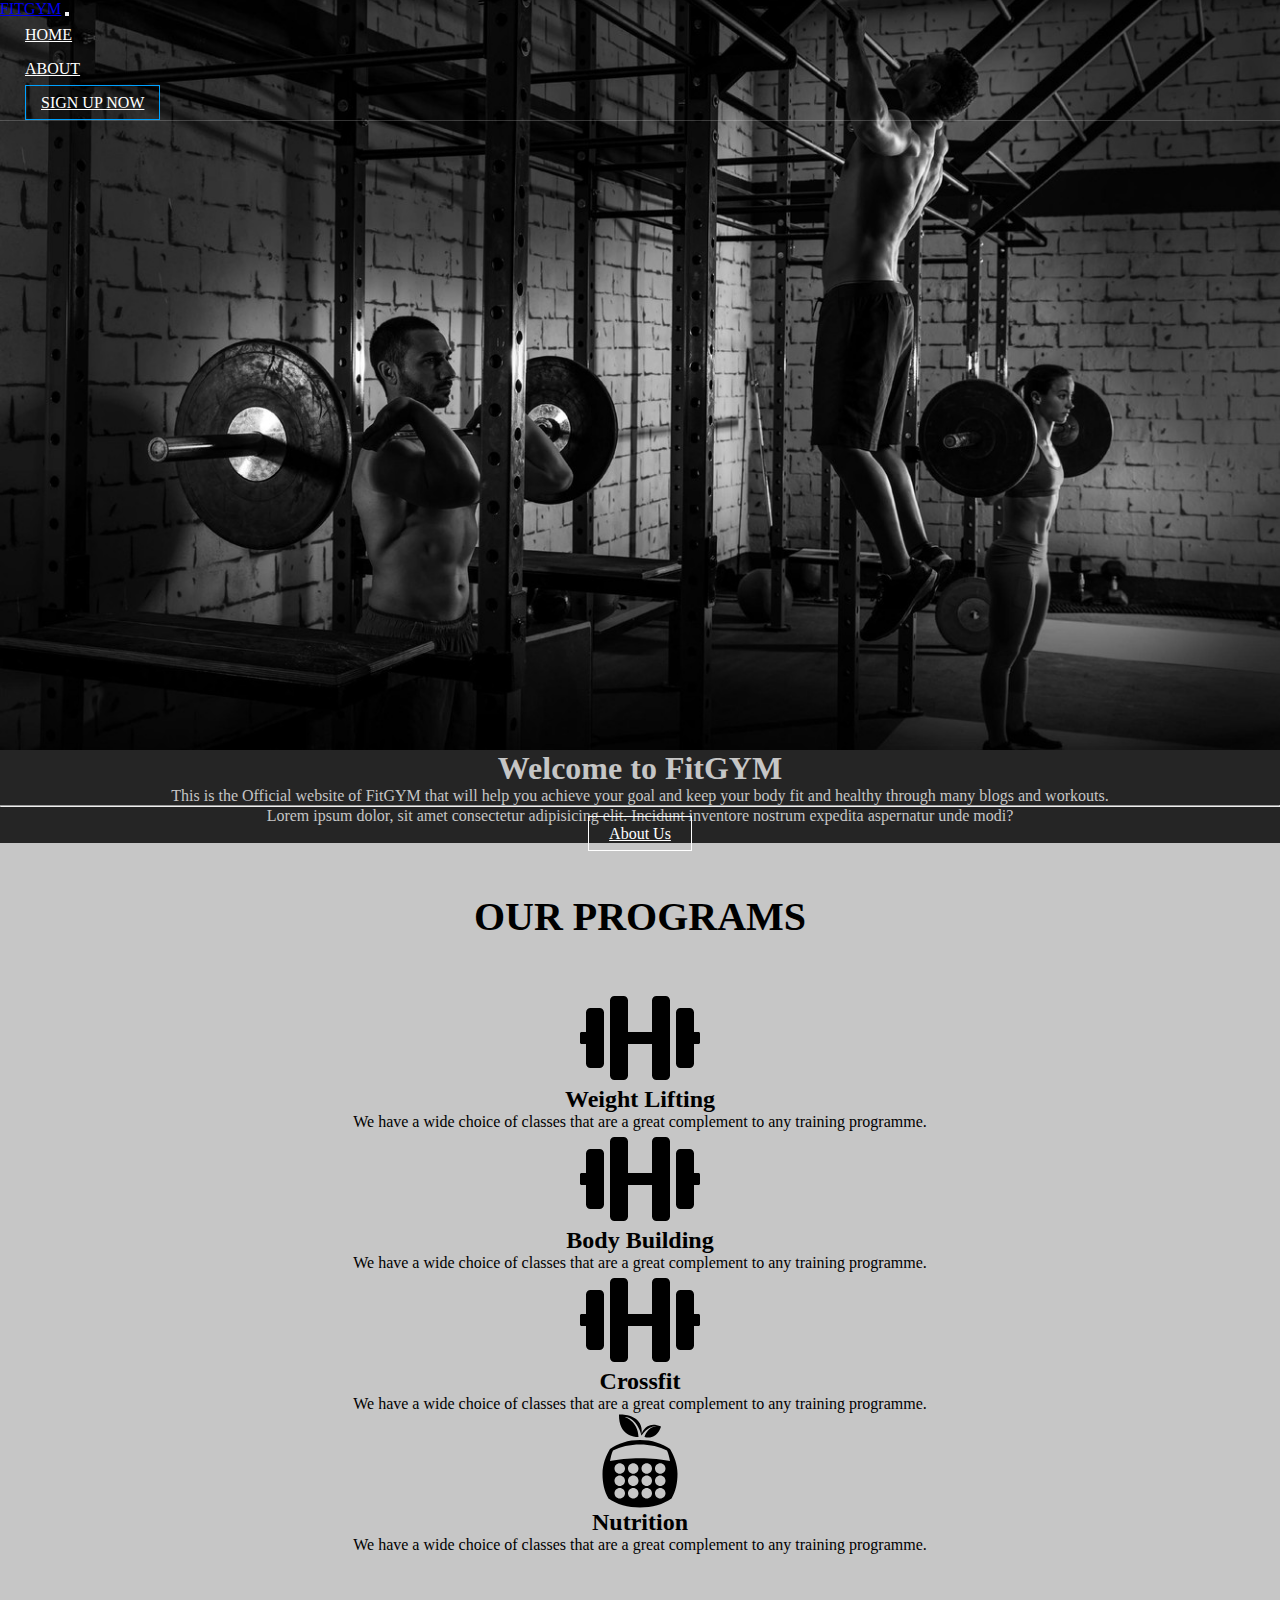
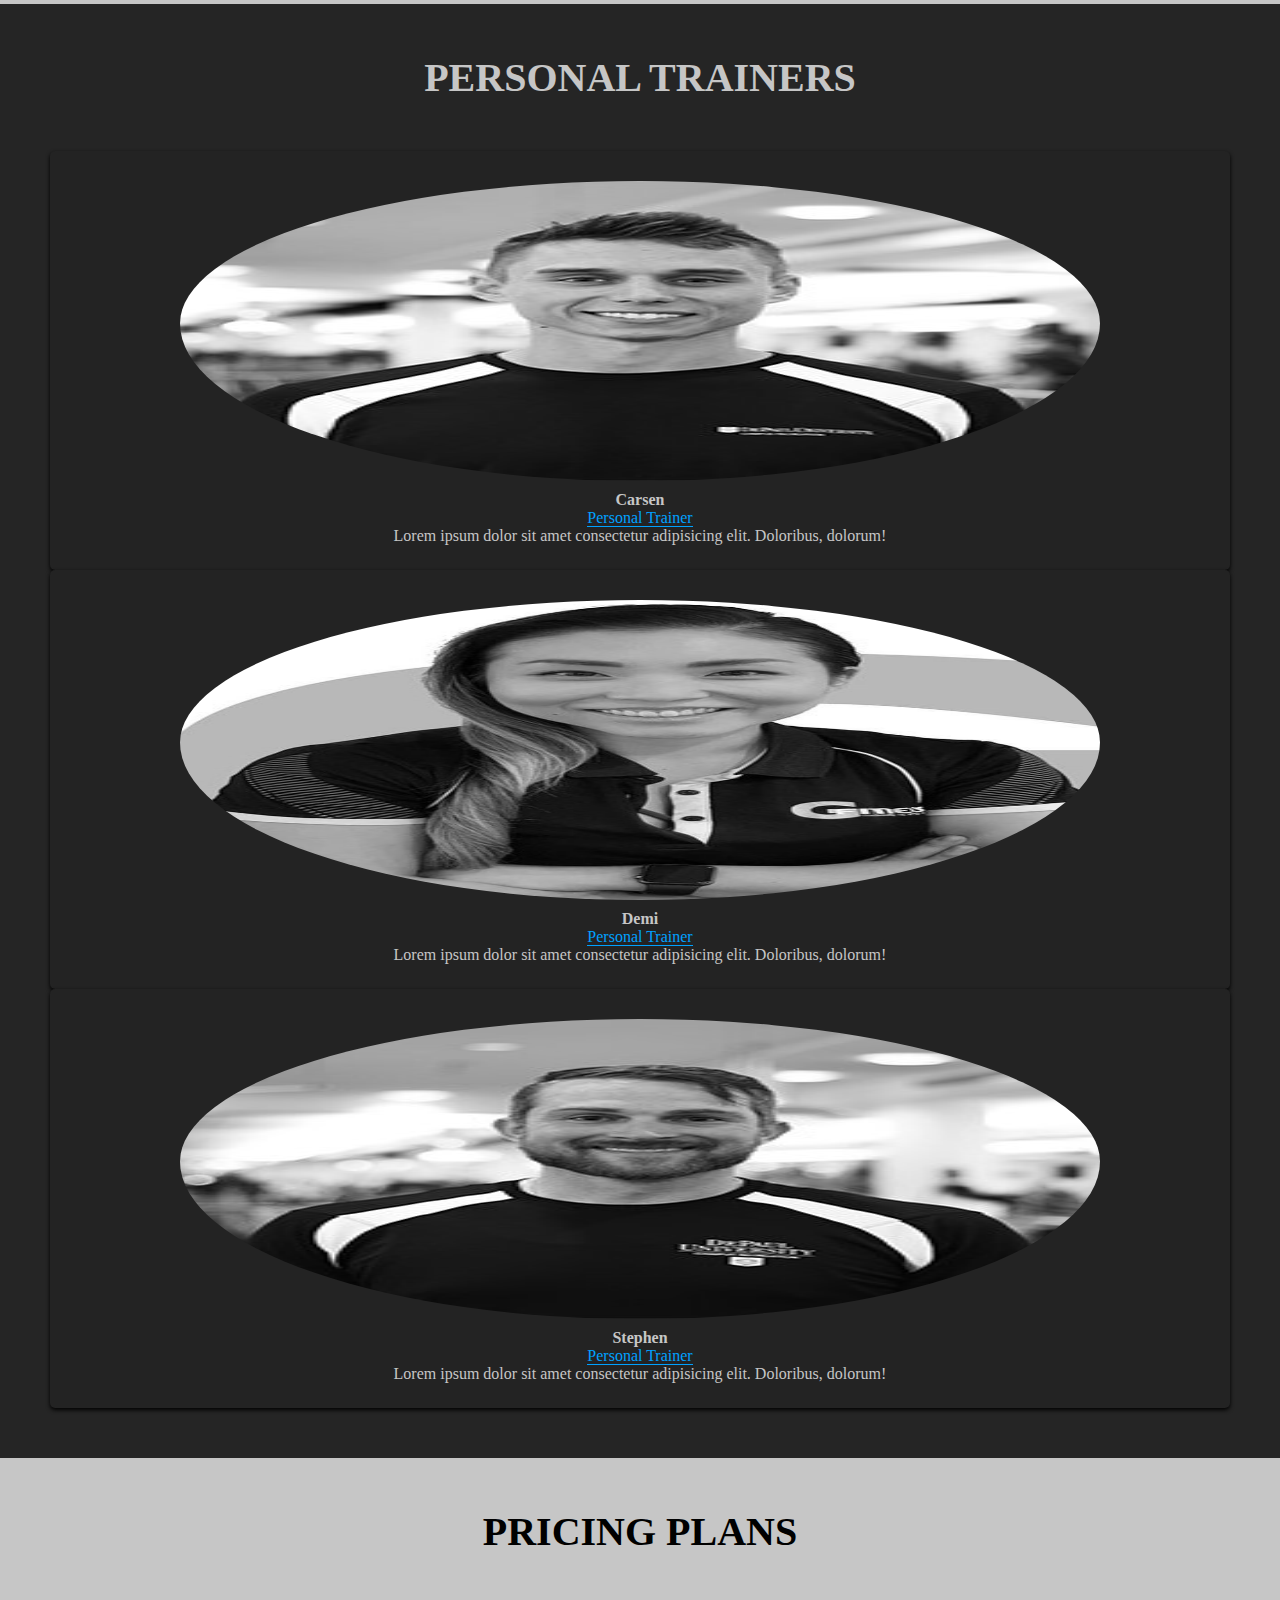
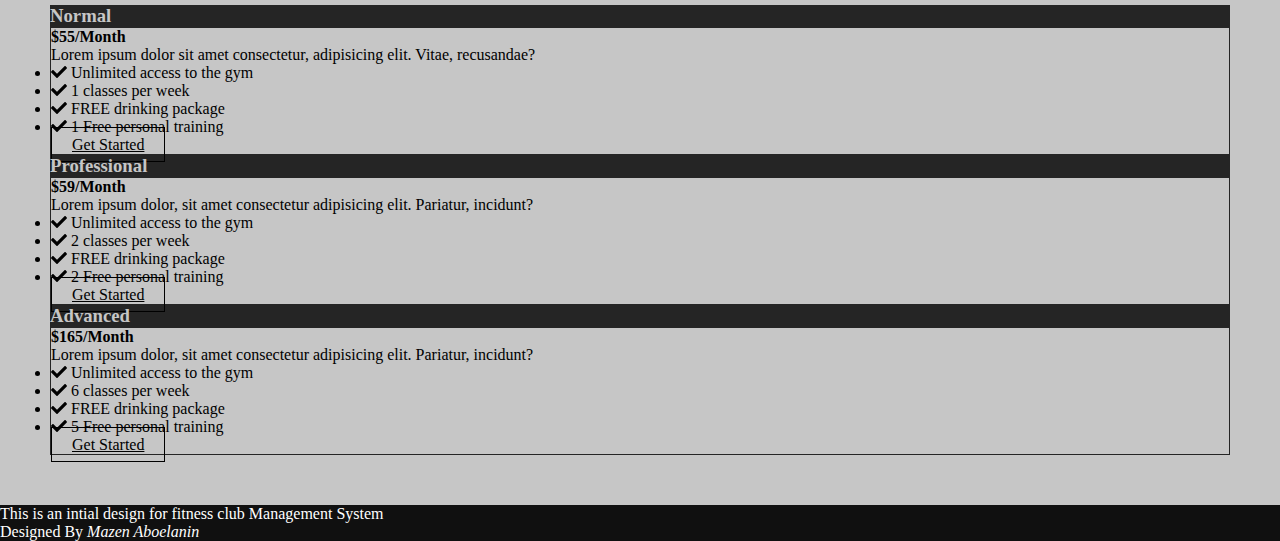
==== index.html @ b7d75d0a "fix responsiveness" ====
<!DOCTYPE html>
<html>
    <head>
        <meta http-equiv="Content-Type" content="text/html;charset=UTF-8">
        <title>FitGYM</title>
                <!-- CSS only -->
        <link rel="stylesheet" href="https://stackpath.bootstrapcdn.com/bootstrap/4.5.0/css/bootstrap.min.css" integrity="sha384-9aIt2nRpC12Uk9gS9baDl411NQApFmC26EwAOH8WgZl5MYYxFfc+NcPb1dKGj7Sk" crossorigin="anonymous"> 
        <!-- font awesome -->
        <link rel="stylesheet" href="css/all.css"> 
        <link rel="stylesheet" href="css/style.css">


    </head>
    <body>
        

        <!--NAVBAR -->
        <nav class="navbar navbar-expand-lg navbar-dark bg-dark ">
            <div class="container">
                <a class="navbar-brand" href="index.html">FitGYM</a>
                <button class="navbar-toggler" type="button" data-toggle="collapse" data-target="#navbarNav" aria-controls="navbarNav" aria-expanded="false" aria-label="Toggle navigation">
                <span class="navbar-toggler-icon"></span>
                </button>
                <div class="collapse navbar-collapse" id="navbarNav">
                <ul class="navbar-nav ml-auto">
                    <li class="nav-item">
                    <a class="nav-link" href="index.html">Home</a>
                    </li>
                    <li class="nav-item">
                    <a class="nav-link" href="pages/aboutus.html">About</a>
                    </li>

                    <li class="nav-item">
                        <a class="btn btn-outline-secondary" href="pages/signup.html">Sign Up Now</a>
                    </li>
                </ul>
                </div>
            </div>
          </nav>
        <!-- END OF NAVBAR -->
        <div class="img-header-home">
           
        </div>
        <!-- JUMBOTRON -->
        <div class="jumbotron custom-jumbotron mb-0">
            <h1 class="display-4">Welcome to FitGYM</h1>
            <p class="lead">This is the Official website of FitGYM that will help you achieve your goal and keep your body fit and healthy through many blogs and workouts.</p>
            <hr class="my-4">
            <p>Lorem ipsum dolor, sit amet consectetur adipisicing elit. Incidunt inventore nostrum expedita aspernatur unde modi?</p>
            <a class="btn btn-outline-secondary btn-lg" href="pages/aboutus.html" role="button">About Us</a>
          </div>
        <!--END of JUMBOTRON-->

        <!-- PROGRAMS -->
        <section class="programs">
            <div class="container">
                <div class="row">
                   <div class="col-md-12">
                       <div class="programs-title">
                        <h2>OUR PROGRAMS</h2>
                       </div>
  
                   </div>
                </div>
                <div class="row">
                    <div class="col-lg-6 mb-2">
                        <div class="program-title">
                            <i class="fas fa-dumbbell fa-6x"></i>
                            <h2>Weight Lifting</h2>
                            <p class="lead">We have a wide choice of classes that are a great complement to any training programme.</p>
                        </div>
                    </div>
                    <div class="col-lg-6 mb-2">
                        <div class="program-title">
                            <i class="fas fa-dumbbell fa-6x"></i>
                            <h2>Body Building</h2>
                            <p class="lead">We have a wide choice of classes that are a great complement to any training programme.</p>
                        </div>
                    </div>
                </div>
                <div class="row">
                    <div class="col-lg-6 mb-2">
                        <div class="program-title">
                            <i class="fas fa-dumbbell fa-6x"></i>
                            <h2>Crossfit</h2>
                            <p class="lead">We have a wide choice of classes that are a great complement to any training programme.</p>
                        </div>
                    </div>
                    <div class="col-lg-6 mb-2">
                        <div class="program-title">
                            <i class="fab fa-nutritionix fa-6x"></i>
                            <h2>Nutrition</h2>
                            <p class="lead">We have a wide choice of classes that are a great complement to any training programme.</p>
                        </div>
                    </div>
                </div>
            </div>
        </section>
        <!-- END OF PROGRAMS -->
        <!-- Trainers -->
        <section class="trainers"> 
            <div class="container">
                <div class="row">
                    <div class="col-md-12">
                        <div class="trainers-title">
                            <h2 class="">Personal Trainers</h2>
                        </div>
                    </div>
                </div>

                <div class="row">
                    <div class="col-lg-4">
                        <div class="single-trainer mb-3">
                            <img src="img/a1-2.jpg" alt="first-trainer" height="300">
                            <div class="trainer-text">
                                <h4>Carsen</h4>
                                <span>Personal Trainer</span>
                                <p class="lead">Lorem ipsum dolor sit amet consectetur adipisicing elit. Doloribus, dolorum!</p>
                            </div>
                        </div>
                    </div>
                    <div class="col-lg-4">
                        <div class="single-trainer mb-3">
                            <img src="img/a3-1.jpg" alt="first-trainer" height="300" >
                            <div class="trainer-text">
                                <h4>Demi</h4>
                                <span>Personal Trainer</span>
                                <p class="lead">Lorem ipsum dolor sit amet consectetur adipisicing elit. Doloribus, dolorum!</p>
                            </div>
                        </div>
                    </div>
                    <div class="col-lg-4">
                        <div class="single-trainer mb-3">
                            <img src="img/a2-1.jpg" alt="first-trainer" height="300">
                            <div class="trainer-text">
                                <h4>Stephen</h4>
                                <span>Personal Trainer</span>
                                <p class="lead">Lorem ipsum dolor sit amet consectetur adipisicing elit. Doloribus, dolorum!</p>
                            </div>
                        </div>
                    </div>
                </div>
            </div>
        </section>
        <!-- END  of Trainers-->

        <!-- PRICING -->
 
  <section class="pricing" class="py-5">
    <div class="container">
        <div class="row">
            <div class="col-md-12">
                <div class="pricing-title">
                 <h2>PRICING PLANS</h2>
                </div>

            </div>
         </div>
        <div class="row">
            <div class="col-lg-4">
                <div class="card text-center">
                    <div class="card-header  text-white">
                      <h3>Normal</h3>
                    </div>
                    <div class="card-body">
                        <h4 class="card-title">$55/Month</h4>
                        <p class="card-text">Lorem ipsum dolor sit amet consectetur, adipisicing elit. Vitae, recusandae?</p>
                        <ul class="list-group">
                              <li class="list-group-item">
                                  <i class="fas fa-check"></i>  Unlimited access to the gym
                              </li>
                              <li class="list-group-item">
                              <i class="fas fa-check"></i> 1 classes per week
                              </li>
                              <li class="list-group-item">
                                  <i class="fas fa-check"></i> FREE drinking package
                              </li>
                              <li class="list-group-item">
                                  <i class="fas fa-check"></i> 1 Free personal training
                              </li>
                        </ul>
                        <a href="pages/signin.html" class="btn btn-block my-btn mt-2"> Get Started</a>
                    </div>

                </div>

            </div>
            <div class="col-lg-4">
                <div class="card text-center">
                  <div class="card-header  text-white">
                      <h3 class="card-title">Professional</h3>
                  </div>
                  <div class="card-body">
                      <h4 class="card-title">$59/Month</h4>
                      <p class="card-text">Lorem ipsum dolor, sit amet consectetur adipisicing elit. Pariatur, incidunt?</p>
                      <ul class="list-group">
                          <li class="list-group-item">
                              <i class="fas fa-check"></i> Unlimited access to the gym
                          </li>
                          <li class="list-group-item">
                              <i class="fas fa-check"></i>  2 classes per week
                          </li>
                          <li class="list-group-item">
                              <i class="fas fa-check"></i>  FREE drinking package
                          </li>
                          <li class="list-group-item">
                              <i class="fas fa-check"></i>  2 Free personal training
                          </li>
                      </ul>
                      <a href="pages/signin.html" class="btn btn-block my-btn mt-2"> Get Started</a>
                  </div>

                </div>
            </div>
            <div class="col-lg-4">
                  <div class="card text-center">
                      <div class="card-header text-white">
                          <h3 class="card-title">Advanced</h3>
                      </div>
                      <div class="card-body">
                          <h4 class="card-title">$165/Month</h4>
                          <p class="card-text">Lorem ipsum dolor, sit amet consectetur adipisicing elit. Pariatur, incidunt?</p>
                          <ul class="list-group">
                              <li class="list-group-item">
                                  <i class="fas fa-check"></i> Unlimited access to the gym
                              </li>
                              <li class="list-group-item">
                                  <i class="fas fa-check"></i>   6 classes per week
                              </li>
                              <li class="list-group-item">
                                  <i class="fas fa-check"></i>  FREE drinking package
                              </li>
                              <li class="list-group-item">
                                  <i class="fas fa-check"></i> 5 Free personal training
                              </li>

                          </ul>
                          <a href="pages/signin.html" class="btn btn-block my-btn mt-2"> Get Started</a>
                      </div>
                  </div>
            </div>
        </div>
    </div>
</section>
        <!--END OF PRICING -->


        <!-- FOOTER -->
            <!-- BLOCKQUOTE WITH FOOTER -->
        <blockquote class="blockquote text-center p-5 mb-0">
            <p>This is an intial design for fitness club Management System</p>
            <footer class="blockquote-footer">Designed By
            <cite title="Source Title">Mazen Aboelanin</cite>
            </footer>
        </blockquote>
        <!-- FOOTER -->

    <!-- JS, Popper.js, and jQuery -->
    <script src="https://code.jquery.com/jquery-3.5.1.slim.min.js" integrity="sha384-DfXdz2htPH0lsSSs5nCTpuj/zy4C+OGpamoFVy38MVBnE+IbbVYUew+OrCXaRkfj" crossorigin="anonymous"></script>
    <script src="https://cdn.jsdelivr.net/npm/popper.js@1.16.0/dist/umd/popper.min.js" integrity="sha384-Q6E9RHvbIyZFJoft+2mJbHaEWldlvI9IOYy5n3zV9zzTtmI3UksdQRVvoxMfooAo" crossorigin="anonymous"></script>
    <script src="https://stackpath.bootstrapcdn.com/bootstrap/4.5.0/js/bootstrap.min.js" integrity="sha384-OgVRvuATP1z7JjHLkuOU7Xw704+h835Lr+6QL9UvYjZE3Ipu6Tp75j7Bh/kR0JKI" crossorigin="anonymous"></script>
    <!-- font awesome -->
    <script src="js/all.js"></script>
    


    </body>
</html>
---- css/style.css ----
*
{
    margin: 0;
    padding: 0;
   
}

i
{
    color: #00a1ff !important;
    background: #00a1ff !important;
}
.my-btn
{
 
    padding: 8px 20px;
    border: 1px solid #000;
    color:#000;
 
}
.my-btn:hover
{
    background: transparent;
    border: 1px solid #00a1ff;
    color:#00a1ff;
}

.navbar
{
    position: absolute;
    top: 0;
    left: 0;
    width: 100%;
    background-color: transparent !important;
    border-bottom: 1px solid rgba(255, 255, 255, 0.2);
    text-transform: uppercase;

}
.nav-item
{
    padding: 8px 25px;
}
.nav-item .nav-link 
{
    color: #FFF !important;
}
.nav-item .nav-link:hover
{
    border-bottom: 1px solid #00a1ff;
}
.nav-item .nav-link:active
{
    border-top: 1px solid #00a1ff;
    border-bottom: 1px solid #00a1ff;
}
.nav-item .btn
{
    color: #FFF;
    padding: 8px 15px;
    border: 1px solid #00a1ff;
}
.nav-item .btn:hover
{
    background-color: #333;
    color: #FFF;
}
.nav-item .btn:active
{
    background-color: #333;
    color: #FFF;
    transform: scale(1.1);
    border: 1px solid #00a1ff;
}



.img-header-home
{   
    height: 750px;
    
    background-image: url("../img/gym-fitness-crossfit.jpg");
    background-repeat: no-repeat;
    background-size: cover;
    background-position: center;

}

.custom-jumbotron 
{
    text-align: center;
    background: #252525;
    color: #C6C6C6;
    border-radius: 0;
}
.custom-jumbotron hr
{
    background: #FFF;
}


.custom-jumbotron .btn
{
    padding: 8px 20px;
    border: 1px solid #FFF;
    color:#FFF;
 
}
.custom-jumbotron .btn:hover
{
    background: transparent;
    border: 1px solid #00a1ff;
    color:#00a1ff;
}

.programs 
{
    padding: 50px;
    text-align: center;
    background: #C6C6C6;
}

.programs-title h2
{
    padding-bottom: 50px;
    font-size: 40px;
    font-weight: 600;
    text-transform: uppercase;
  
}
/*#51ce03*/
.trainers 
{
    padding: 50px;
    background: #252525;
    
}
.trainers-title
{
 
    text-align: center;
}
.trainers-title h2 
{
    padding-bottom: 50px;
    font-size: 40px;
    font-weight: 600;
    text-transform: uppercase;
    color: #C6C6C6;
}
.single-trainer
{   background-color: #232323;
    color: #C6C6C6;
    padding:15px ;
    box-shadow: 0px 2px 4px 0px #000;
    -webkit-box-shadow:  0 2px 4px 0px #000;
    border-radius: 5px;
   /* max-height: 20%;*/
    
}

.single-trainer img 
{
    
    padding-top: 15px;
    border-radius: 50%;
    width: 80%;
    display: block;
    margin: auto;
    cursor: pointer;
    
}
.single-trainer img:hover
{
    transform: scale(1.05);
   -webkit-transform:  scale(1.05);
}
.single-trainer .trainer-text 
{
    text-align: center;
    padding: 10px;
}
.single-trainer .trainer-text span
{
    border-bottom: 1px solid #00a1ff;
    font-size:16px;
    color: #00a1ff;
}

.pricing
{
    background-color: #C6C6C6;
    padding: 50px;
}

.pricing-title h2
{
    text-align: center;
    padding-bottom: 50px;
    font-size: 40px;
    font-weight: 600;
    text-transform: uppercase;
  
}
.pricing  .card-header
{
    background-color: #252525;
    color: #C6C6C6 !important;
}
.pricing .card-body
{
    background-color: #C6C6C6;
    border: 1px solid #252525;
}

.pricing .card-body .list-group-item
{
    background-color: #C6C6C6;
}


.blockquote
{
    background-color:#030303f2;
    color: #FFF;
}


/* SIGN UP  PAGE */

.img-header-all
{
    height: 400px;
    background: linear-gradient(rgba(0,0,0,0.6),rgba(0,0,0,0.6)) , url("../img/gym-fitness-crossfit.jpg");
    background-repeat: no-repeat;
    background-size: cover;
    background-position: center;
    color: #FFF;
    text-align: center;
    
}
.header-title
{
    height: 100%;
    width: 100%;
}

.img-header-all h2 
{
 
   padding-top: 150px;
}
.form
{
   /*min-height: 601.2px;*/
    background-color: #252525;
    color: #FFF;
}
.form .row 
{
    min-height: 601.2px;
}
.form-inner
{
    padding : 50px 0px;
    

}
.form-inner .btn 
{
    border: 1px solid #00a1ff;
    color: #00a1ff;
}
.form-inner .btn:hover
{
    background-color: #00a1ff;
    border: 1px solid #00a1ff;
    color: #FFF;
}
.form-inner .link-to-signin
{
    display: block;
}
.form-img 
{
    padding: 50px 20px;
    width: 100%;
    height: 100%;
   
}
.form-img img 
{
    width: 80%;
    border-radius: 50%;
    display: block;
    margin: auto;
}
.form-control
{
    background: transparent;
    border: 0px;
    border-radius: 0;
    border-bottom: 1px solid #FFF;
    box-shadow: none;
    color: #FFF;
}
.form-control:hover 
{
    background: transparent;
    border: 0px;
    border-radius: 0;
    border-bottom: 1px solid #FFF;
    box-shadow: none;
    color: #FFF;
}

.form-control:active
{
    background: transparent;
    border: 0px;
    border-radius: 0;
    border-bottom: 1px solid #FFF;
    box-shadow: none;
    color: #FFF;
}
.form-control:not( :hover )
{ 

    background: transparent;
    border: 0px;
    border-radius: 0;
    border-bottom: 1px solid #FFF;
    box-shadow: none;
    color: #FFF;
}

/* ABOUT US */
.about-us
{
    padding:50px ;
    background-color: #262626;
    color: #C6C6C6;
}

.about-us-img
{
    width: 100%;
    height: 100%;
}
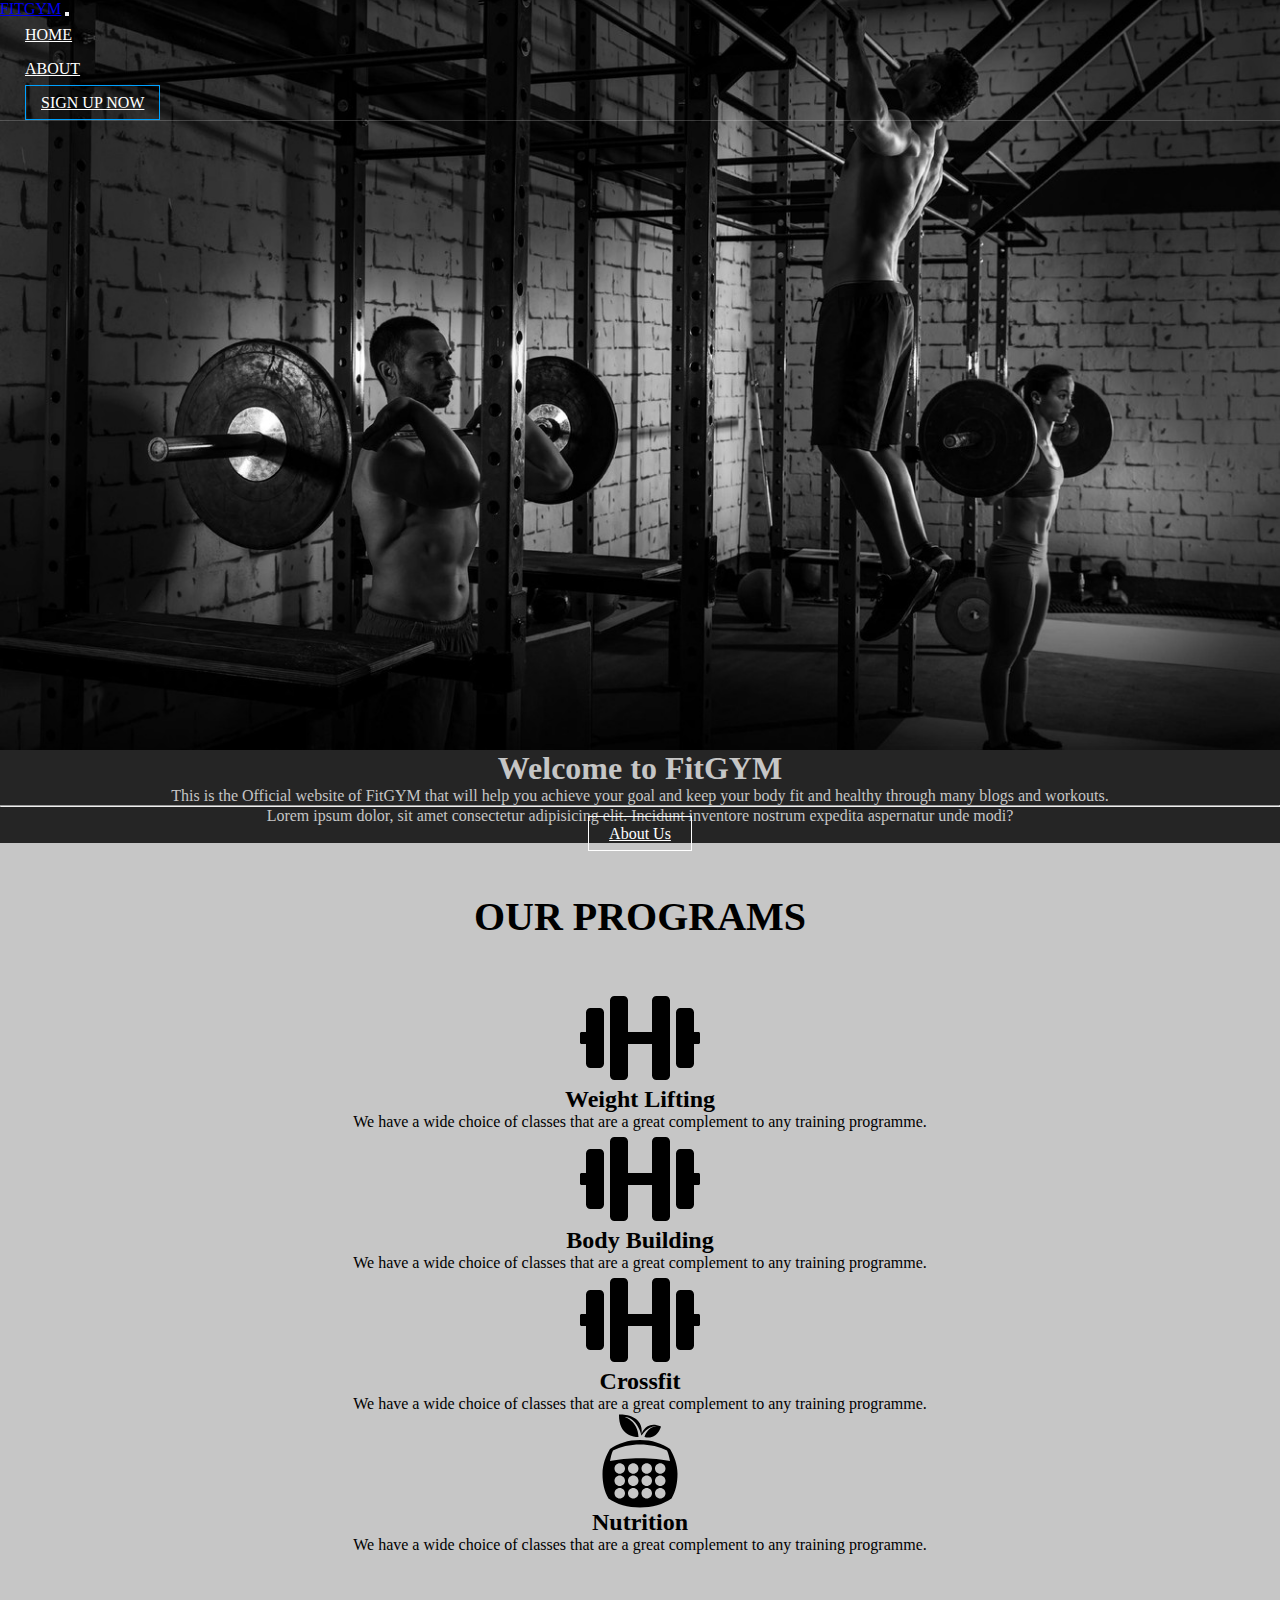
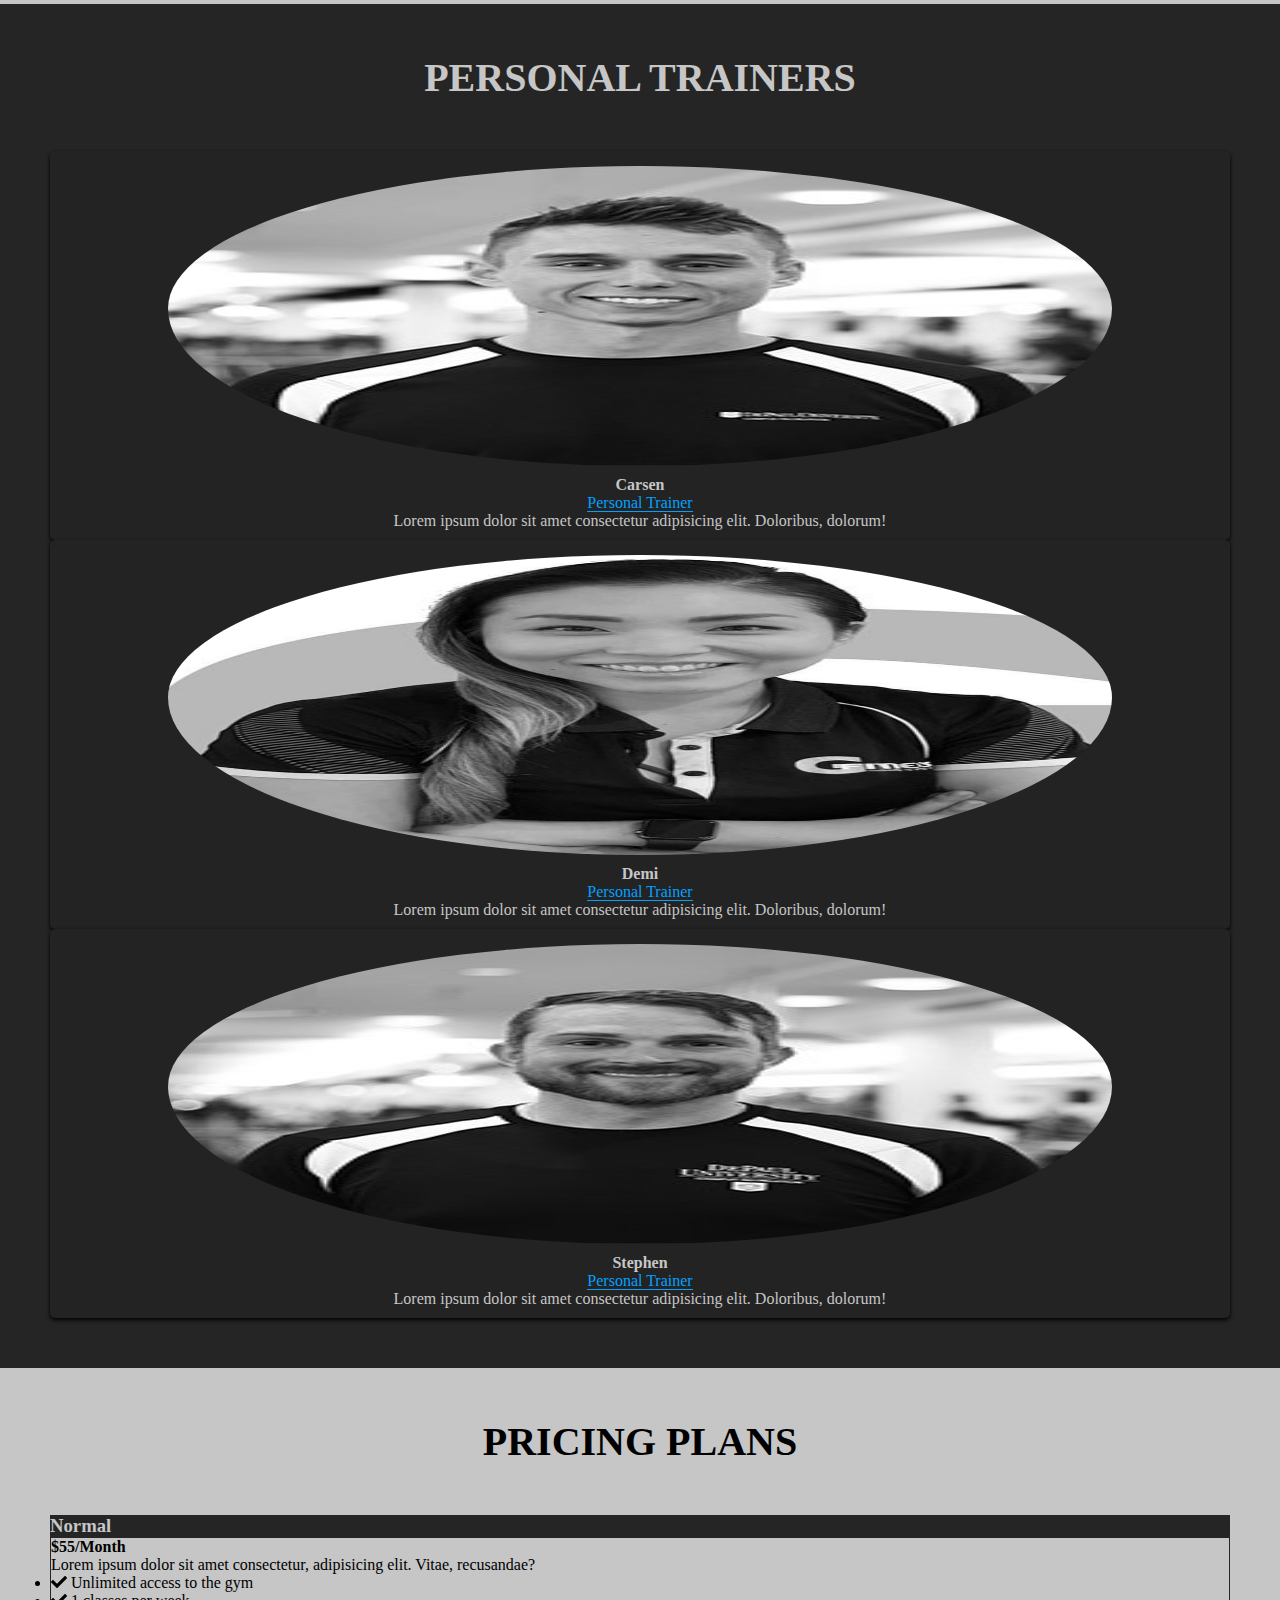
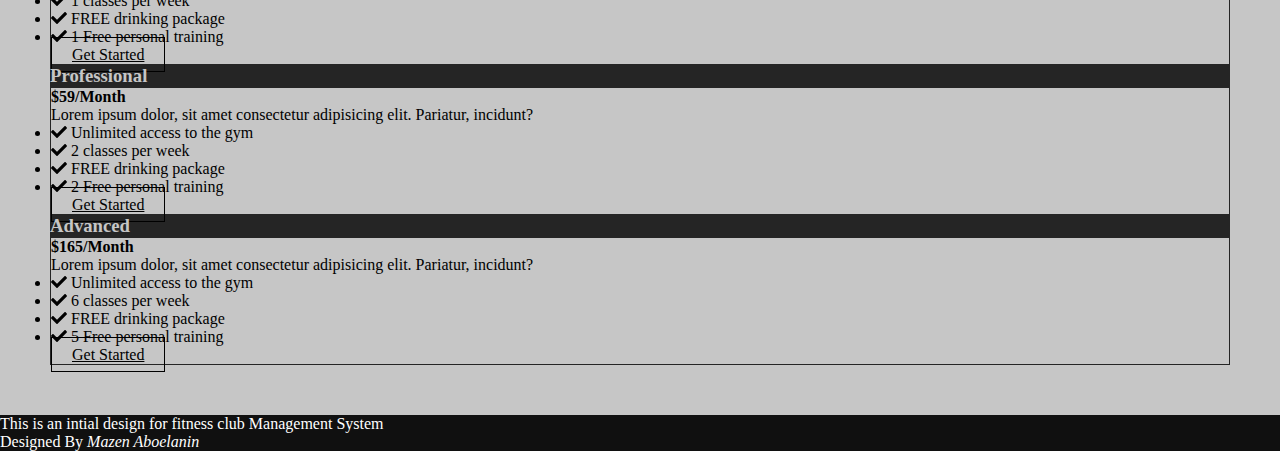
==== commit 69095ce3: "fix responsiveness" ====
--- a/index.html
+++ b/index.html
@@ -2,6 +2,7 @@
 <html>
     <head>
         <meta http-equiv="Content-Type" content="text/html;charset=UTF-8">
+        <meta name="viewport" content="width=device-width, initial-scale=1.0">
         <title>FitGYM</title>
                 <!-- CSS only -->
         <link rel="stylesheet" href="https://stackpath.bootstrapcdn.com/bootstrap/4.5.0/css/bootstrap.min.css" integrity="sha384-9aIt2nRpC12Uk9gS9baDl411NQApFmC26EwAOH8WgZl5MYYxFfc+NcPb1dKGj7Sk" crossorigin="anonymous"> 
@@ -42,7 +43,7 @@
            
         </div>
         <!-- JUMBOTRON -->
-        <div class="jumbotron custom-jumbotron mb-0">
+        <div class="jumbotron custom-jumbotron mb-0 p-4">
             <h1 class="display-4">Welcome to FitGYM</h1>
             <p class="lead">This is the Official website of FitGYM that will help you achieve your goal and keep your body fit and healthy through many blogs and workouts.</p>
             <hr class="my-4">
@@ -63,14 +64,14 @@
                    </div>
                 </div>
                 <div class="row">
-                    <div class="col-lg-6 mb-2">
+                    <div class="col-md-6 mb-2">
                         <div class="program-title">
                             <i class="fas fa-dumbbell fa-6x"></i>
                             <h2>Weight Lifting</h2>
                             <p class="lead">We have a wide choice of classes that are a great complement to any training programme.</p>
                         </div>
                     </div>
-                    <div class="col-lg-6 mb-2">
+                    <div class="col-md-6 mb-2">
                         <div class="program-title">
                             <i class="fas fa-dumbbell fa-6x"></i>
                             <h2>Body Building</h2>
@@ -79,14 +80,14 @@
                     </div>
                 </div>
                 <div class="row">
-                    <div class="col-lg-6 mb-2">
+                    <div class="col-md-6 mb-2">
                         <div class="program-title">
                             <i class="fas fa-dumbbell fa-6x"></i>
                             <h2>Crossfit</h2>
                             <p class="lead">We have a wide choice of classes that are a great complement to any training programme.</p>
                         </div>
                     </div>
-                    <div class="col-lg-6 mb-2">
+                    <div class="col-md-6 mb-2">
                         <div class="program-title">
                             <i class="fab fa-nutritionix fa-6x"></i>
                             <h2>Nutrition</h2>
@@ -101,7 +102,7 @@
         <section class="trainers"> 
             <div class="container">
                 <div class="row">
-                    <div class="col-md-12">
+                    <div class="col-lg-12 col-md-10">
                         <div class="trainers-title">
                             <h2 class="">Personal Trainers</h2>
                         </div>
@@ -109,7 +110,7 @@
                 </div>
 
                 <div class="row">
-                    <div class="col-lg-4">
+                    <div class="col-md-4 col-sm-12">
                         <div class="single-trainer mb-3">
                             <img src="img/a1-2.jpg" alt="first-trainer" height="300">
                             <div class="trainer-text">
@@ -119,8 +120,8 @@
                             </div>
                         </div>
                     </div>
-                    <div class="col-lg-4">
-                        <div class="single-trainer mb-3">
+                    <div class="col-md-4 col-sm-12">
+                        <div class="single-trainer mb-3 ">
                             <img src="img/a3-1.jpg" alt="first-trainer" height="300" >
                             <div class="trainer-text">
                                 <h4>Demi</h4>
@@ -129,7 +130,7 @@
                             </div>
                         </div>
                     </div>
-                    <div class="col-lg-4">
+                    <div class="col-md-4 col-sm-12">
                         <div class="single-trainer mb-3">
                             <img src="img/a2-1.jpg" alt="first-trainer" height="300">
                             <div class="trainer-text">
@@ -157,7 +158,7 @@
             </div>
          </div>
         <div class="row">
-            <div class="col-lg-4">
+            <div class="col-md-4  mb-3">
                 <div class="card text-center">
                     <div class="card-header  text-white">
                       <h3>Normal</h3>
@@ -185,8 +186,8 @@
                 </div>
 
             </div>
-            <div class="col-lg-4">
-                <div class="card text-center">
+            <div class="col-md-4  mb-3">
+                <div class="card text-center ">
                   <div class="card-header  text-white">
                       <h3 class="card-title">Professional</h3>
                   </div>
@@ -212,7 +213,7 @@
 
                 </div>
             </div>
-            <div class="col-lg-4">
+            <div class="col-md-4  mb-3">
                   <div class="card text-center">
                       <div class="card-header text-white">
                           <h3 class="card-title">Advanced</h3>
--- a/css/style.css
+++ b/css/style.css
@@ -76,8 +76,7 @@
 
 .img-header-home
 {   
-    height: 750px;
-    
+    min-height: 750px;
     background-image: url("../img/gym-fitness-crossfit.jpg");
     background-repeat: no-repeat;
     background-size: cover;
@@ -150,11 +149,9 @@
 .single-trainer
 {   background-color: #232323;
     color: #C6C6C6;
-    padding:15px ;
     box-shadow: 0px 2px 4px 0px #000;
     -webkit-box-shadow:  0 2px 4px 0px #000;
     border-radius: 5px;
-   /* max-height: 20%;*/
     
 }
 
@@ -201,6 +198,13 @@
     text-transform: uppercase;
   
 }
+
+.pricing .card
+{
+    border: none;
+    background-color: none;
+}
+
 .pricing  .card-header
 {
     background-color: #252525;
@@ -229,7 +233,7 @@
 
 .img-header-all
 {
-    height: 400px;
+    min-height: 400px;
     background: linear-gradient(rgba(0,0,0,0.6),rgba(0,0,0,0.6)) , url("../img/gym-fitness-crossfit.jpg");
     background-repeat: no-repeat;
     background-size: cover;
@@ -345,4 +349,14 @@
 {
     width: 100%;
     height: 100%;
-}+}
+
+@media only screen and (max-width: 600px) {
+    .img-header-home {
+        min-height: 400px;
+        background-image: url("../img/gym-fitness-crossfit.jpg");
+        background-repeat: no-repeat;
+        background-size: cover;
+        background-position: center;
+    }
+  }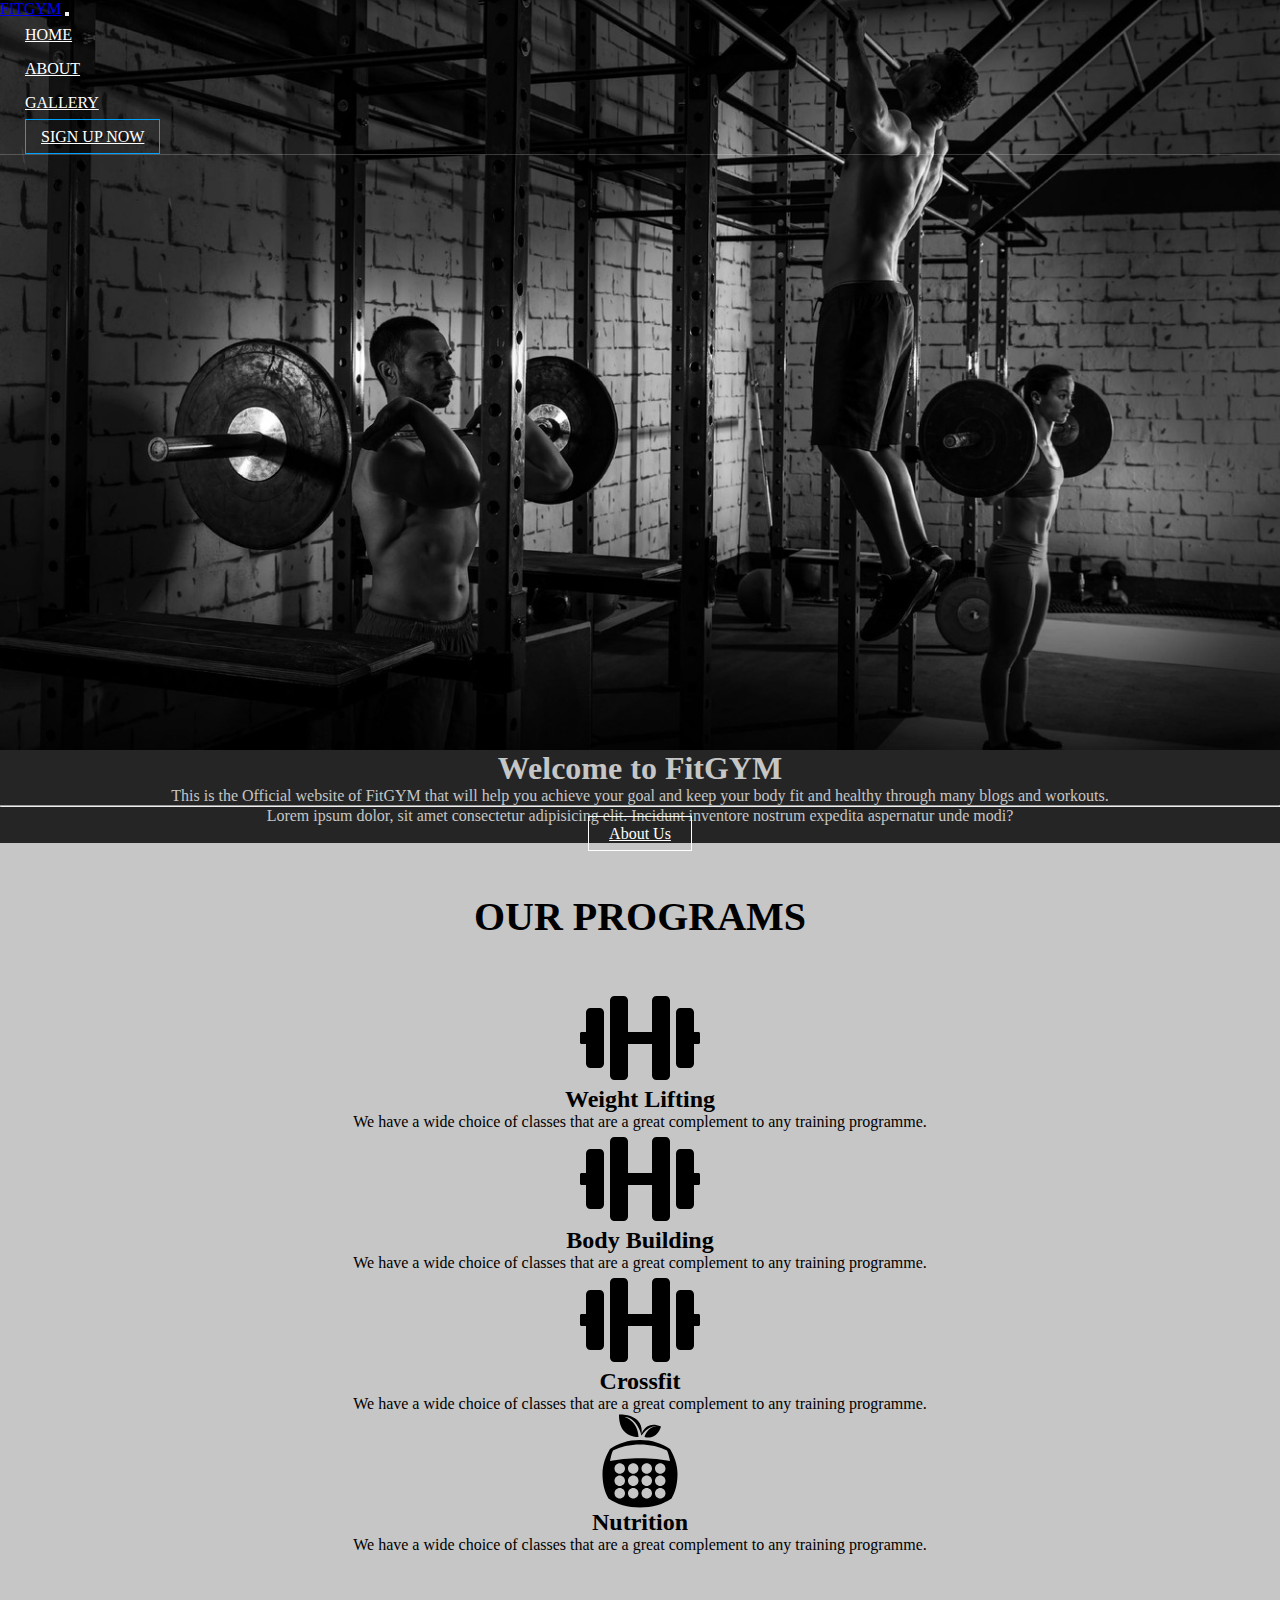
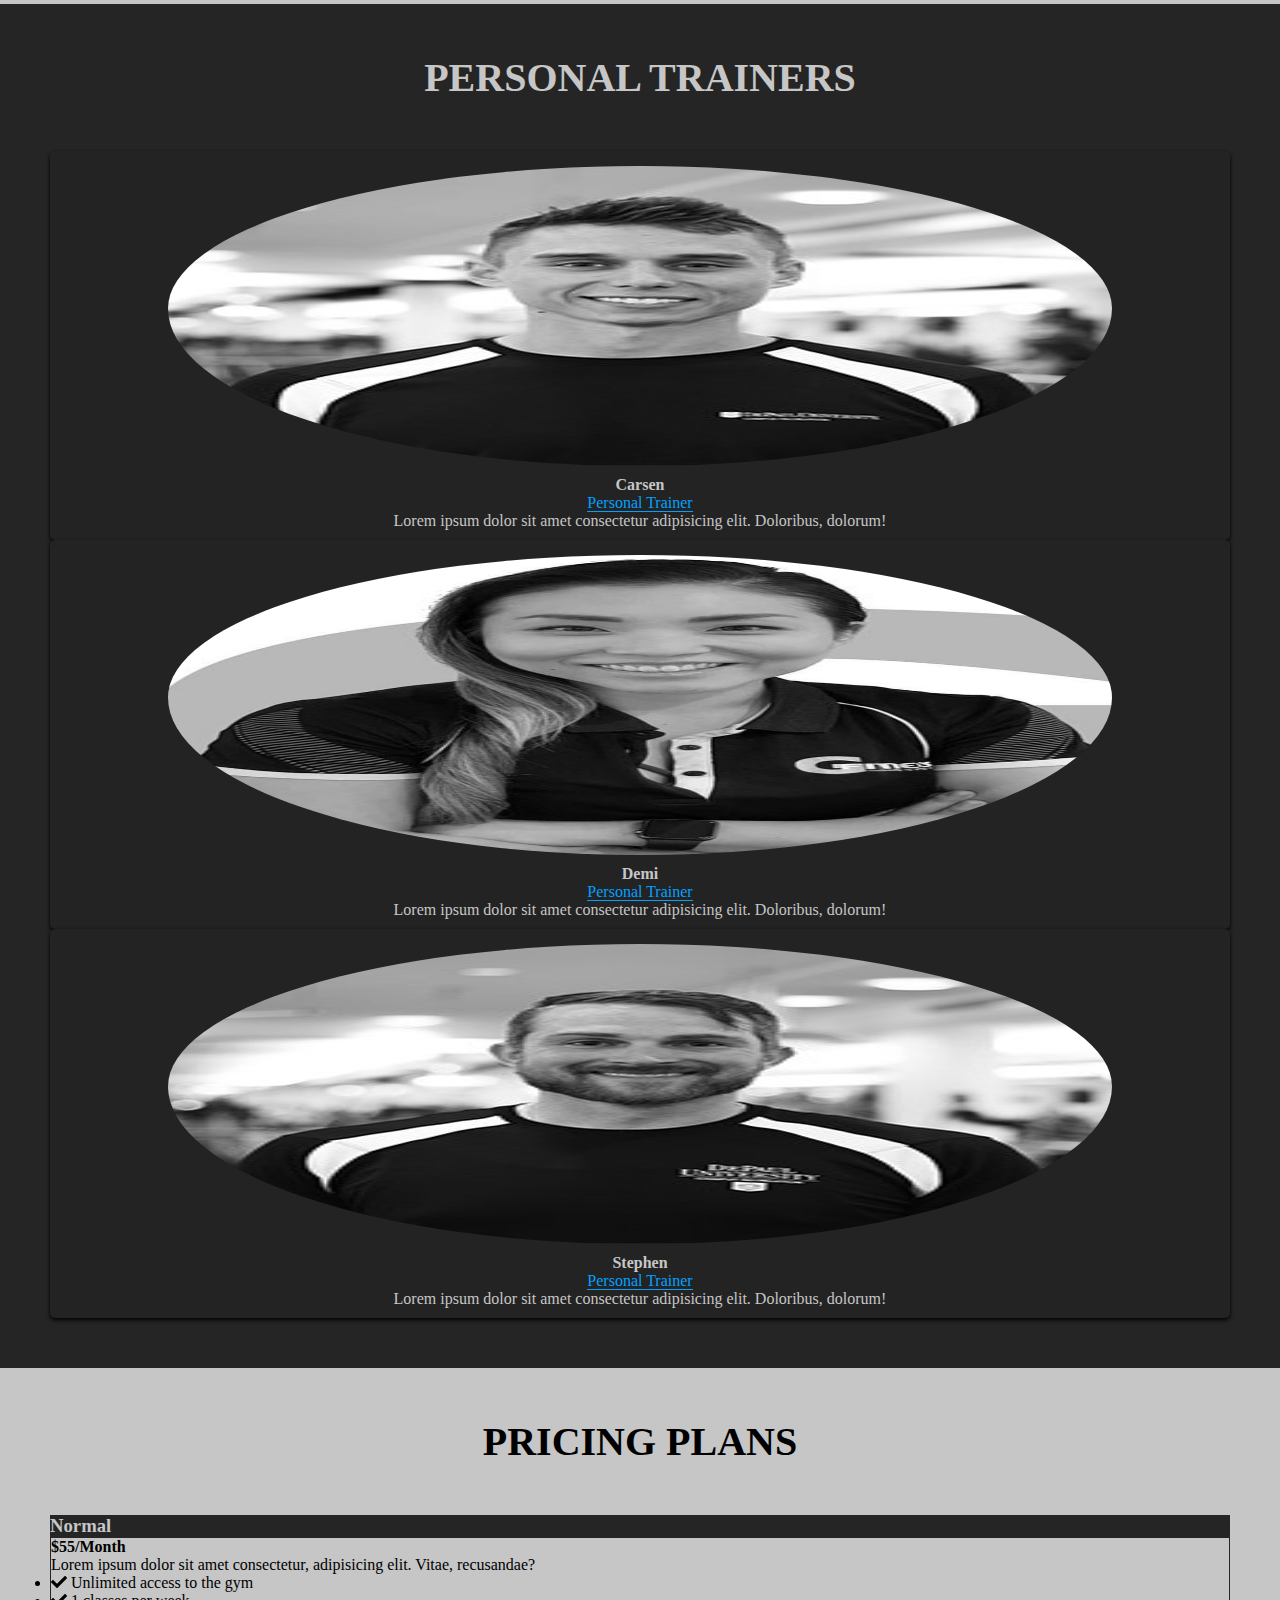
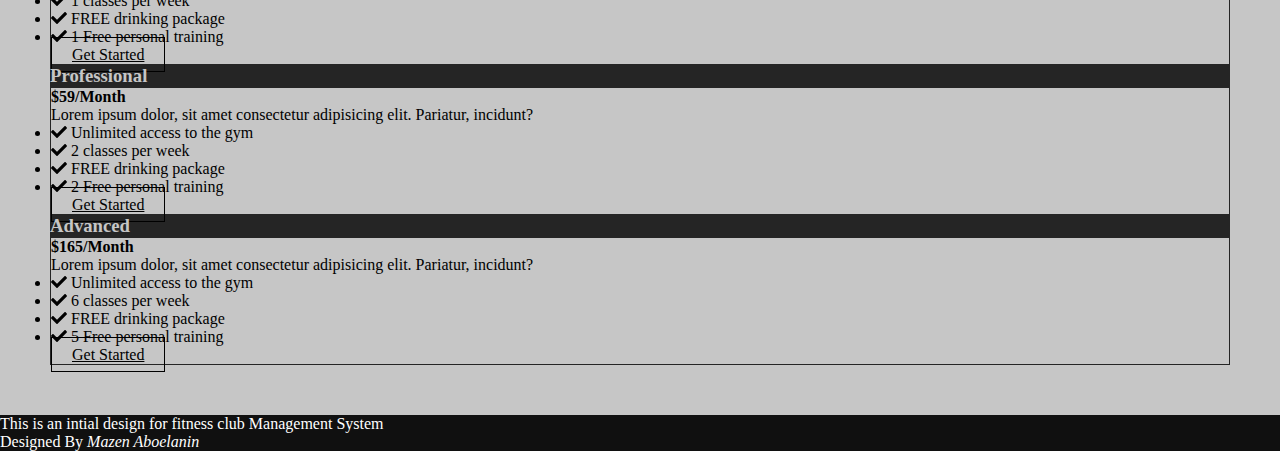
==== commit a0396f87: "adding gallery page" ====
--- a/index.html
+++ b/index.html
@@ -29,6 +29,9 @@
                     </li>
                     <li class="nav-item">
                     <a class="nav-link" href="pages/aboutus.html">About</a>
+                    </li>
+                    <li class="nav-item">
+                        <a class="nav-link" href="pages/gallery.html">Gallery</a>
                     </li>
 
                     <li class="nav-item">
--- a/css/style.css
+++ b/css/style.css
@@ -346,6 +346,52 @@
 }
 
 .about-us-img
+{
+    width: 100%;
+    height: 100%;
+}
+
+/* GALLERY */
+#gallery 
+{
+    background-color: #252525;
+    color: #FFF;
+}
+#gallery .gallery-single-title
+{
+    display: inline-block;
+    padding: 10px 20px;
+    font-size: 20px;
+}
+#gallery .gallery-single-title a
+{
+    text-decoration: none;
+    text-transform: capitalize;
+    color: #FFF;
+    border-bottom: 1px solid #FFF;
+}
+#gallery .gallery-single-title a:hover
+{
+    color: #00a1ff;
+    border-bottom: 1px solid #00a1ff;
+}
+#gallery .gallery-single-title a:active
+{
+    color: #00a1ff;
+    border-bottom: 1px solid #00a1ff;
+}
+
+#gallery .gallery-single-title
+{
+    
+}
+
+#gallery .gallery-img
+{
+    width: 100%;
+    height: 100%;
+}
+#gallery .gallery-img img
 {
     width: 100%;
     height: 100%;
@@ -359,4 +405,11 @@
         background-size: cover;
         background-position: center;
     }
+    .pricing .card-body
+    {
+        background-color: #C6C6C6;
+        border: 1px solid #252525;
+        padding: 0.25rem !important;
+    }
+   
   }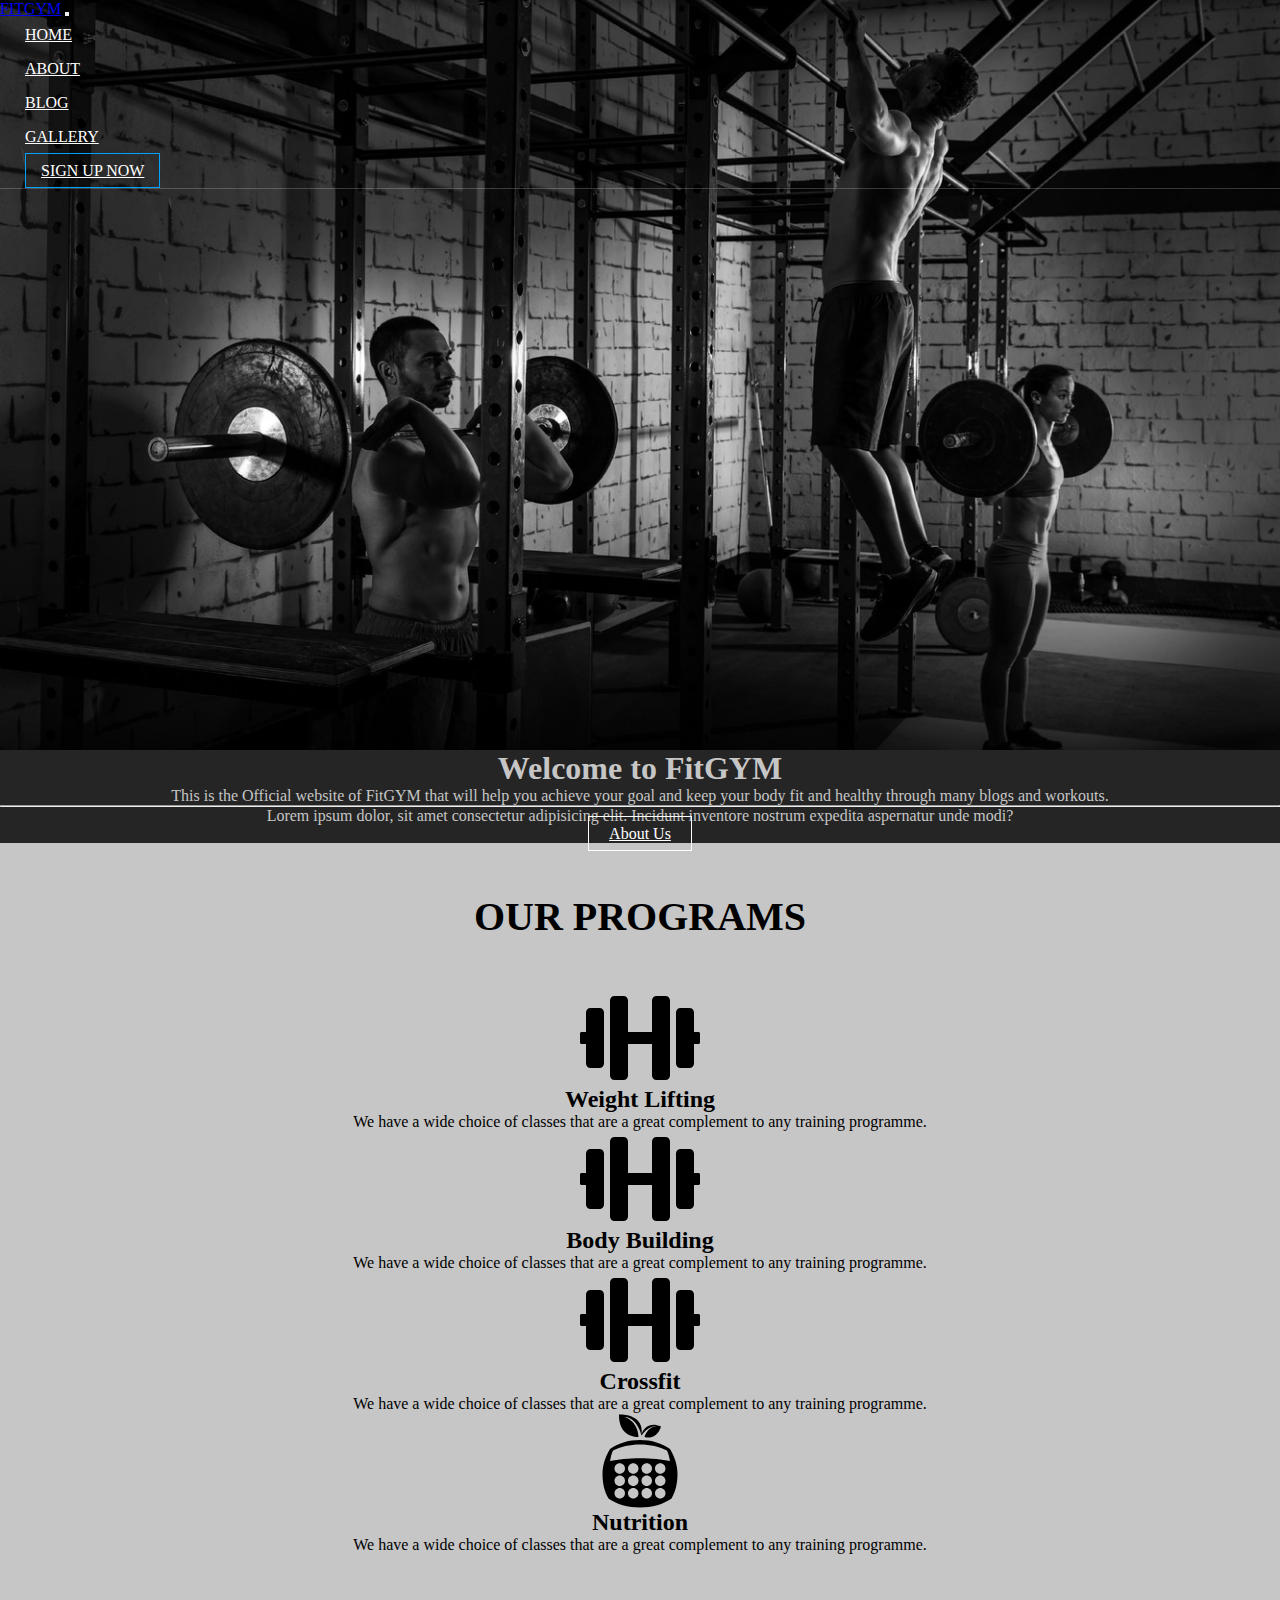
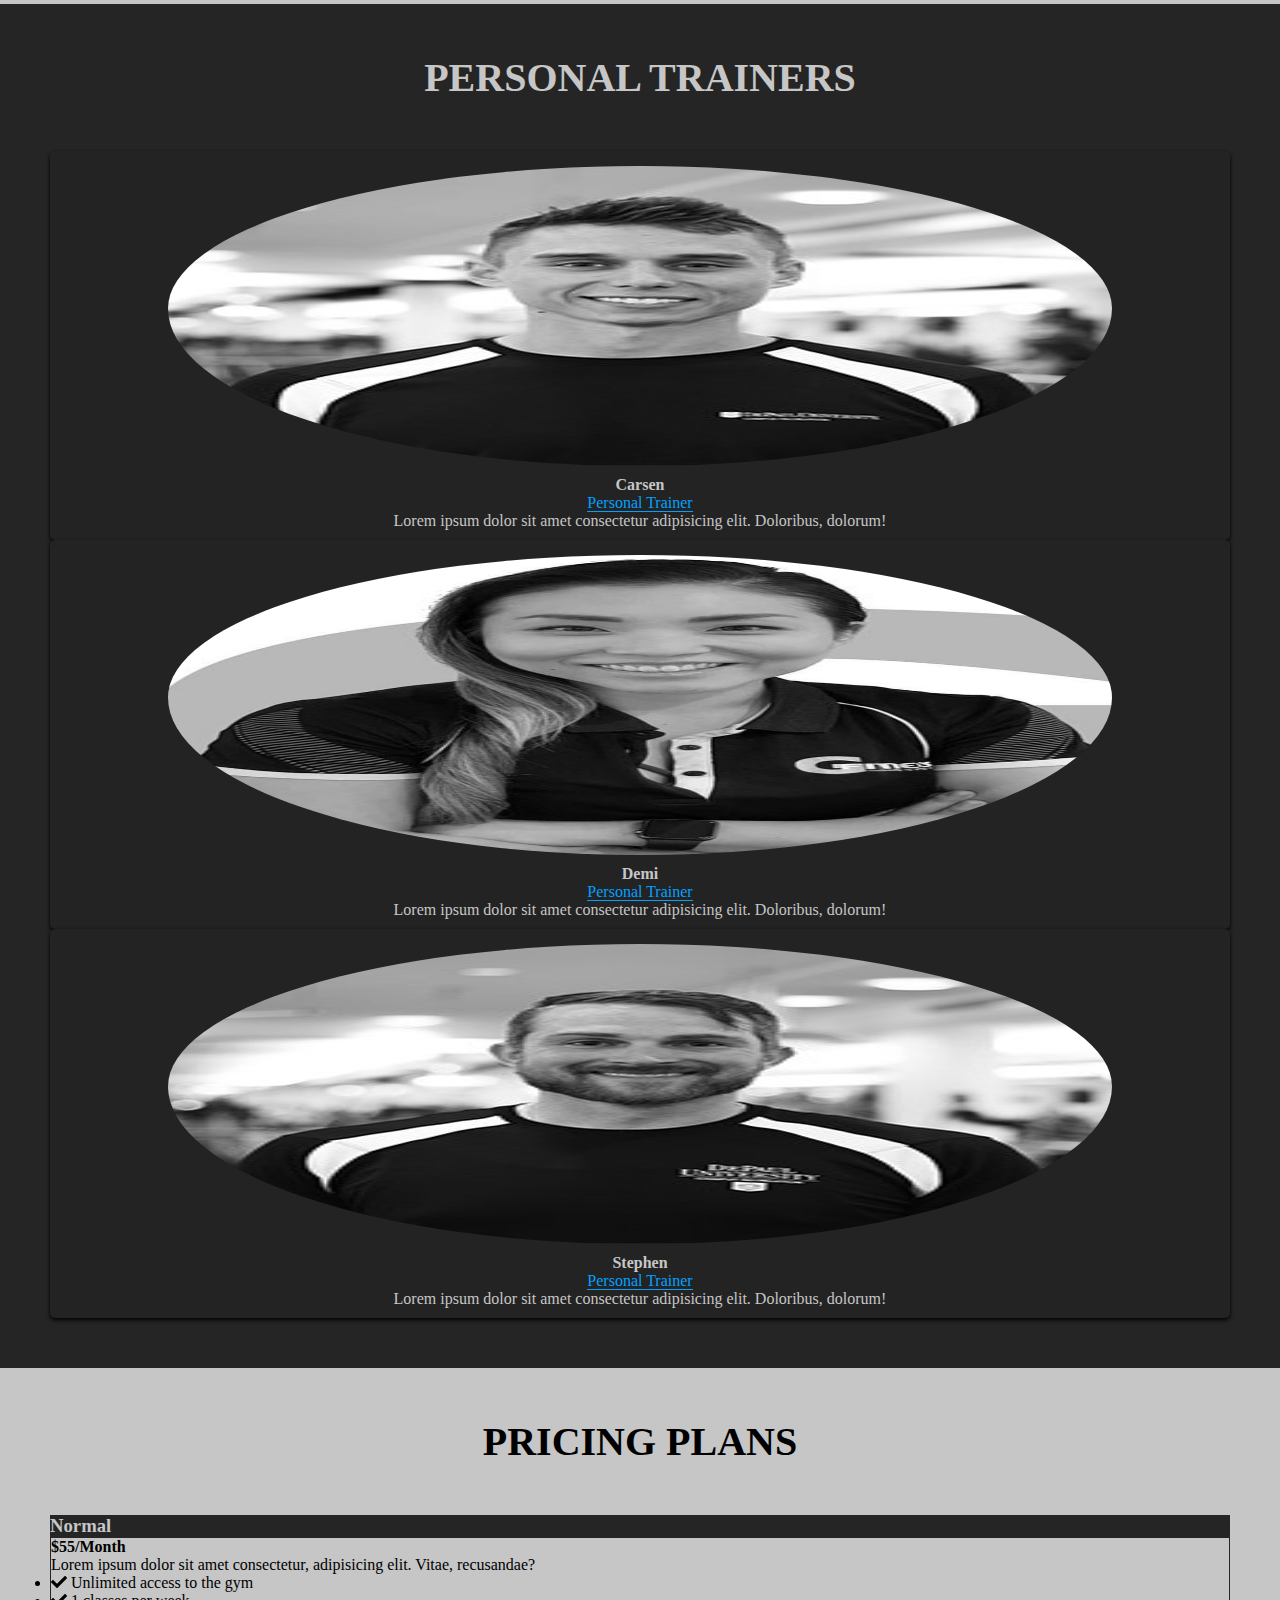
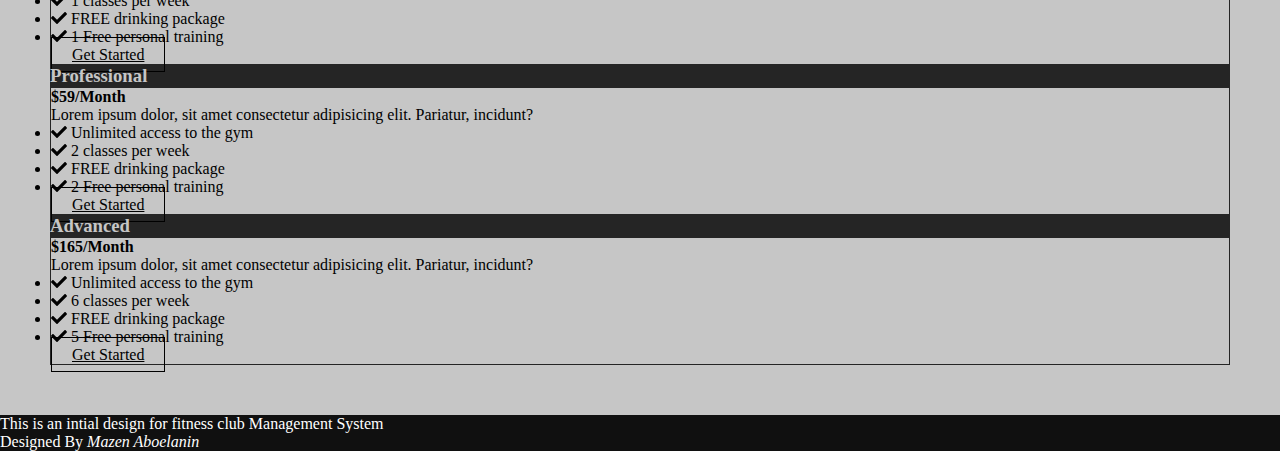
==== commit cce32b87: "adding blog page" ====
--- a/index.html
+++ b/index.html
@@ -29,6 +29,9 @@
                     </li>
                     <li class="nav-item">
                     <a class="nav-link" href="pages/aboutus.html">About</a>
+                    </li>
+                    <li class="nav-item">
+                        <a class="nav-link" href="pages/blog.html">Blog</a>
                     </li>
                     <li class="nav-item">
                         <a class="nav-link" href="pages/gallery.html">Gallery</a>
--- a/css/style.css
+++ b/css/style.css
@@ -396,6 +396,51 @@
     width: 100%;
     height: 100%;
 }
+
+/* BLOG */
+#blog
+{
+   background-color:  #252525;
+}
+
+#blog .side-blog 
+{
+    width: 100%;
+    height: 100%;
+}
+#blog .side-blog img
+{
+    width: 100%;
+    height: 100%;
+}
+#blog .blog-card 
+{
+    width: 100%;
+    height: 100%;
+}
+#blog .blog-card .card
+{
+    background: #252525;
+    height: 100%;
+    box-shadow: 0 2px 4px 0px #000;
+    -webkit-box-shadow: 0 2px 4px 0px #000;
+
+}
+
+#blog .blog-card .card .my-btn
+{
+    color: #FFF;
+    border: 1px solid #FFF
+}
+#blog .blog-card .card .my-btn:hover
+{
+    background: transparent;
+    border: 1px solid #00a1ff;
+    color:#00a1ff;
+}
+
+
+
 
 @media only screen and (max-width: 600px) {
     .img-header-home {
